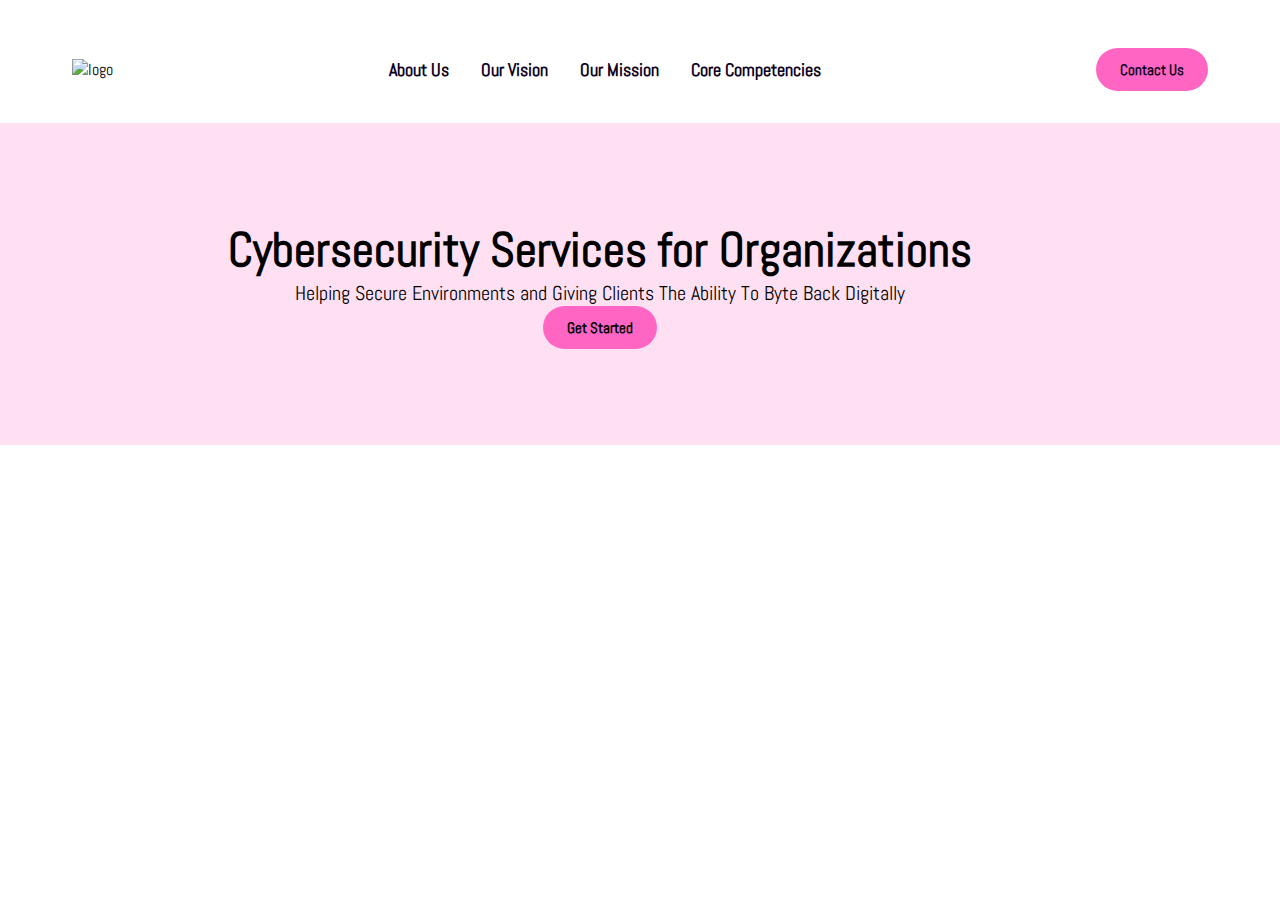
==== contact.html @ ececcbd9 "finally debugged the menu btn onclick! working on contact form page and styling for it" ====
<!DOCTYPE html>
<html lang="en">
<head>
    <meta charset="UTF-8">
    <meta name="viewport" content="width=device-width, initial-scale=1.0">
    <title>Contact Page</title>
    <link rel="stylesheet" href="styles-contact.css">
</head>
<body>

    <header>
        
        <nav class="nav-bar--container">
            <img src="assets/FullLogo_Transparent.png" class="logo_img" alt="logo" class="logo_img">
            <div class="nav__list--container">
                <ul class="nav__list">
                    <li class="nav__list-item">
                        <a href="#about" class="nav-link">About Us</a></li>
                    <li class="nav__list-item">
                        <a href="#vision" class="nav-link">Our Vision</a></li>
                    <li class="nav__list-item">
                        <a href="#mission" class="nav-link">Our Mission</a></li>
                    <li class="nav__list-item"><a href="#core-comp" class="nav-link">Core Competencies</a></li>
                </ul>
            </div>
            <div class="nav_btn-container">
                <button class="btn--primary src="#contact">
                    <a href="#contact">Contact Us</a>
                </button>
            </div>
            
        </nav>

        <div id="heading">
            <div class="heading_row">
                <img src="assets/FullLogo_Transparent.png" alt="" class="heading__logo-img">
                <h1 class="heading_title">Cybersecurity Services for Organizations</h1>
            <p class="heading-para">Helping Secure Environments and Giving Clients The Ability To Byte Back Digitally</p>
            <button class="heading-btn">Get Started</button>
            </div>
            
        </div>

    </header>

    <main>
        <section class="contact-form">
            <div class="contact-from_row">
                <form action="">
                    
                </form>
            </div>
        </section>
    </main>
</body>
</html>
---- styles-contact.css ----
@import url('https://fonts.googleapis.com/css2?family=Abel&display=swap');

* {
    box-sizing: border-box;
    font-family: 'Abel', sans-serif;
    margin: 0;
    padding: 0;
}

html {
    scroll-behavior: smooth;
}

body {
    max-width: 100vw;
    overflow-x: hidden;
    padding: 32px;
}

body {
    max-width: 100vw;
    overflow-x: hidden;
    padding: 32px;
}

section, #heading {
    padding: 96px 0;
}

h1{
    font-size: 3em;
}

h2 {
    font-size: 2.5rem;
    padding-bottom: 48px;
}

p {
    font-size: 20px;
}

li {
    list-style-type: none;
    display: flex;
}

a{
    text-decoration: none;
    position: relative;
    transition: all 300ms ease;
}

.nav__list-anchor{
    color:black;
    position: relative;
}

.nav__list-anchor:before {
    content: "";
    position: absolute;
    width: 0;
    height: 3px;
    bottom: 0;
    left: 0;
    background-color: #cbe615;
    visibility: hidden;
    transition: all 300ms ease-in-out;
}

.nav__list-anchor:hover::before {
    visibility: visible;
    width: 100%;
}

section {
    padding: 96px 0;
}
nav {
    display: flex;
    justify-content: space-between;
    align-items: center;
    margin: 16px 40px 32px;
}

a {
    color: #0e021f;
}

button {
    padding: 12px 24px;
    background-color: #ff66c4;
    border-radius: 30px;
    border: none;
    cursor: pointer;
    font-size: 15px;
    font-weight: 600;

}

button:hover {
    background-color: #c663a0;
}

/* NAV BAR */

.nav-bar--container {
    display: flex;
    max-width: 1200px;
    align-items: center;
    justify-content: space-between;
}

.logo_img {
    max-width:200px;
}


.nav__list{
    display: flex;
}

.nav__list-item {
    font-size: 18px;
    font-weight: 600;
    padding: 0 16px;
}

.nav-link:before {
    content: "";
    position: absolute;
    width: 0;
    height: 3px;
    bottom: 0;
    left: 0;
    background-color: #cbe615;
    visibility: hidden;
    transition: all 300ms ease-in-out;
}

.nav-link:hover::before {
    visibility: visible;
    width: 100%;
}

.btn--primary:hover {
    background-color: transparent;
    border: 1px solid #ff66c4;
}

.btn--secondary {
    background-color: transparent;
    border: 1px solid #ff66c4;
}

.btn--secondary:hover {
    background-color: #ff66c4;
}

/********************* HEADING ********************/

#heading {
    background-color: #ff66c433;
    margin: 0 -32px;
}

.heading_row {
    display: flex;
    flex-direction: column;
    align-items: center;
    justify-content: center;
    max-width: 1200px;
}

.heading__logo-img {
    max-height: 20vw;
}

.heading_title {

}
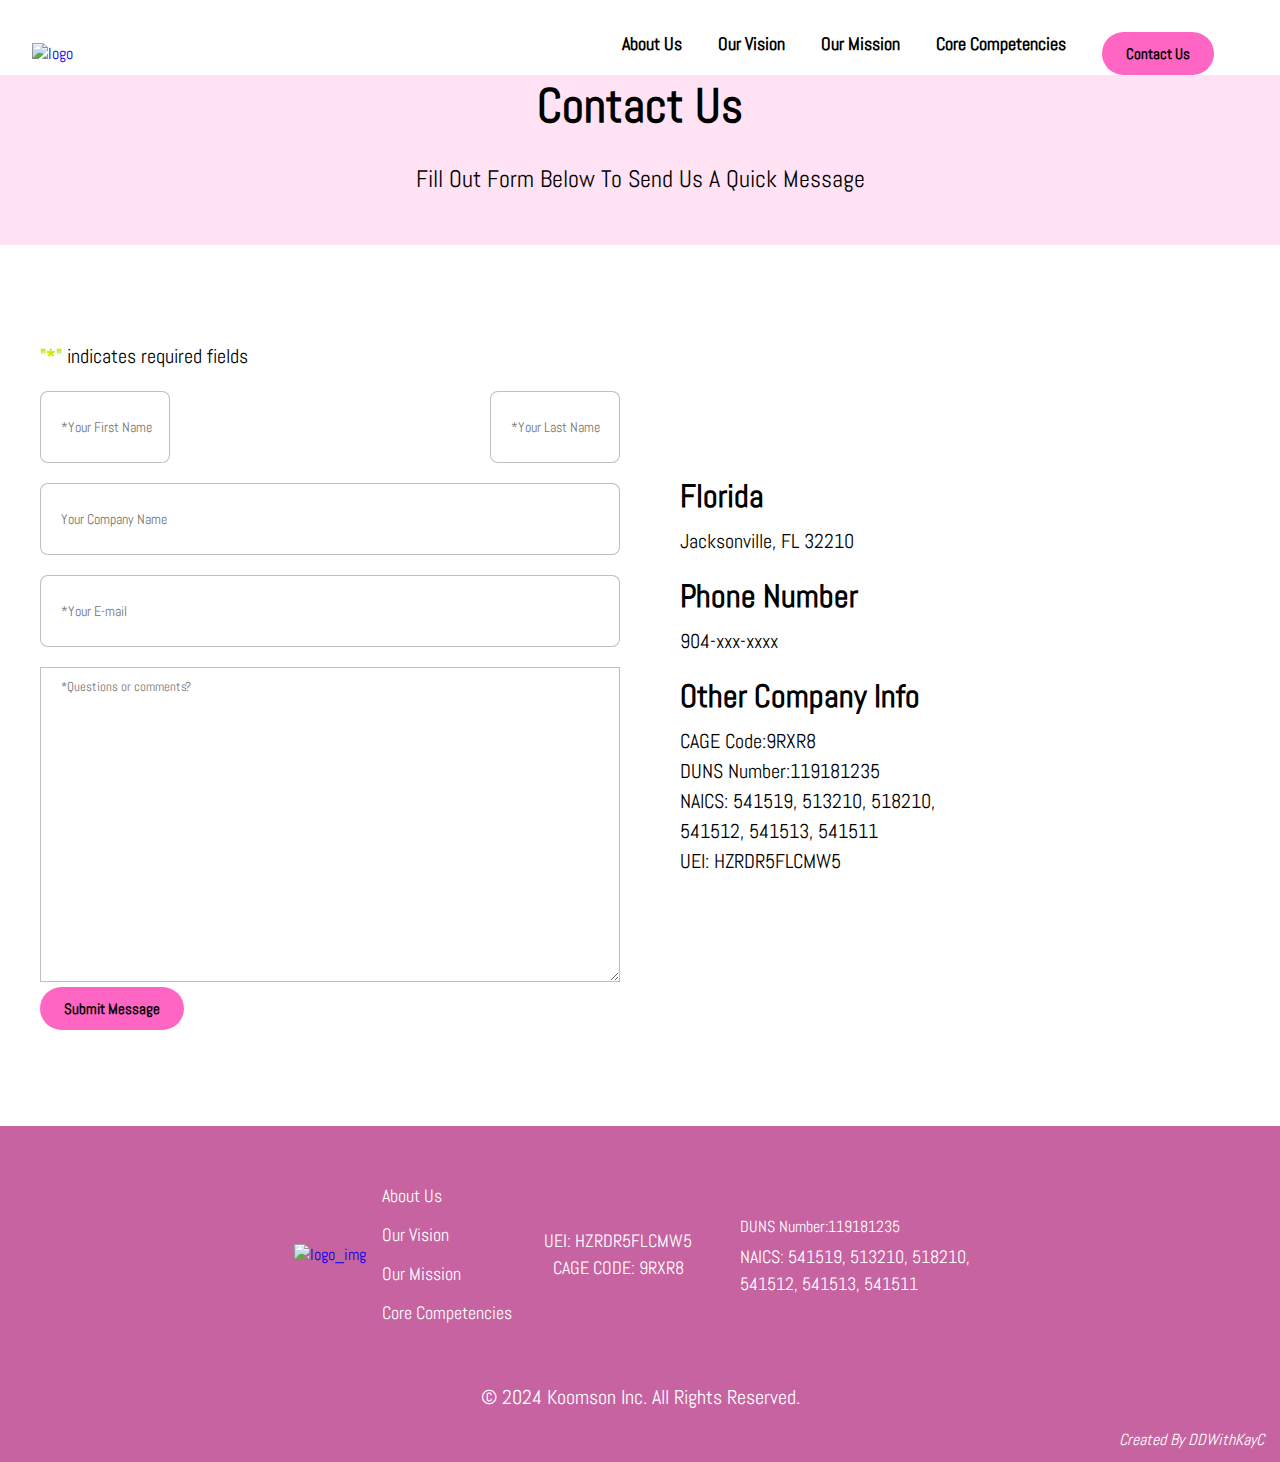
==== commit c680ae98: "styling contact section of contact page." ====
--- a/contact.html
+++ b/contact.html
@@ -1,56 +1,214 @@
 <!DOCTYPE html>
 <html lang="en">
+
 <head>
-    <meta charset="UTF-8">
-    <meta name="viewport" content="width=device-width, initial-scale=1.0">
-    <title>Contact Page</title>
-    <link rel="stylesheet" href="styles-contact.css">
+  <meta charset="UTF-8">
+  <meta name="viewport" content="width=device-width, initial-scale=1.0">
+  <title>Contact Page</title>
+  <link rel="stylesheet" href="contact.css">
+  <script src="https://kit.fontawesome.com/0b5ae10d2b.js" crossorigin="anonymous"></script>
+  <script src="index.js"></script>
 </head>
+
 <body>
-
-    <header>
-        
-        <nav class="nav-bar--container">
-            <img src="assets/FullLogo_Transparent.png" class="logo_img" alt="logo" class="logo_img">
-            <div class="nav__list--container">
-                <ul class="nav__list">
-                    <li class="nav__list-item">
-                        <a href="#about" class="nav-link">About Us</a></li>
-                    <li class="nav__list-item">
-                        <a href="#vision" class="nav-link">Our Vision</a></li>
-                    <li class="nav__list-item">
-                        <a href="#mission" class="nav-link">Our Mission</a></li>
-                    <li class="nav__list-item"><a href="#core-comp" class="nav-link">Core Competencies</a></li>
-                </ul>
-            </div>
-            <div class="nav_btn-container">
-                <button class="btn--primary src="#contact">
-                    <a href="#contact">Contact Us</a>
-                </button>
-            </div>
+  <header>
+    <nav>
+        <div class="nav__container">
+            <div class="logo__img-container">
+                <a href="#index.html">
+                    <img src="assets/FullLogo_Transparent.png" alt="logo" class="logo_img">
+                </a>
+            </div>
+            <ul class="nav__list">
+                <li class="nav__list-item">
+                    <a href="#about" class=
+                    "nav__list-anchor
+                    link__hover-effect">About Us</a>
+                </li>
+                <li class="nav__list-item">
+                    <a href="#vision" class=
+                    "nav__list-anchor
+                    link__hover-effect">Our Vision</a>
+                </li>
+                <li class=
+                "nav__list-item">
+                    <a href="#mission" class=
+                "nav__list-anchor
+                link__hover-effect">Our Mission</a>
+                </li>
+                <li class="nav__list-item">
+                    <a href="#core-comp" class=
+                    "nav__list-anchor
+                    link__hover-effect">Core Competencies</a>
+                </li>
+                <li class="nav__list-item nav_btn-container">
+                    <a href="/contact.html" target="_blank" class="btn__contact-link" id="btn-link">
+                    <button class="btn__contact">Contact Us</button></a>
+                </li>
+            </ul>
+
+        <!-- OPEN CLOSE MENU BTN -->
             
-        </nav>
-
-        <div id="heading">
-            <div class="heading_row">
-                <img src="assets/FullLogo_Transparent.png" alt="" class="heading__logo-img">
-                <h1 class="heading_title">Cybersecurity Services for Organizations</h1>
-            <p class="heading-para">Helping Secure Environments and Giving Clients The Ability To Byte Back Digitally</p>
-            <button class="heading-btn">Get Started</button>
+        <button class="btn__menu" onclick="openMenu()">
+            <i class="fa-solid fa-bars"></i>
+        </button>
+        <div class="menu__backdrop">
+            <a href="#" class="menu__logo-link">
+                <img src="assets/FullLogo_Transparent.png" alt="" class="logo_img-menu" onclick="closeMenu()">
+            </a>
+            <button class="btn__menu btn__menu--close" onclick="closeMenu()">
+                <i class="fa-solid fa-x"></i>
+            </button>
+            <ul class="menu__links">
+                <li class="menu__list-item">
+                    <a href="#about" class="menu__list-anchor" onclick="closeMenu()">About Us</a>
+                </li>
+                <li class="menu__list-item">
+                    <a href="#vision" class="menu__list-anchor" onclick="closeMenu()">Our Vision</a>
+                </li>
+                <li class="menu__list-item">
+                    <a href="#mission" class="menu__list-anchor" onclick="closeMenu()">Our Mission</a>
+                </li>
+                <li class="menu__list-item">
+                    <a href="#core-comp" class="menu__list-anchor" onclick="closeMenu()">Core Competencies</a>
+                </li>
+                <li class="menu__list-item">
+                    <a href="/contact.html" target="_blank" id="menu__btn-anchor" onclick="closeMenu()" >
+                        <button class="menu__btn-contact">Contact Us</button>
+                    </a>
+                </li>
+            </ul>
+            </div>
+        </div>
+    </nav>
+
+    <!-- HEADING -->
+
+    <div id="heading">
+        <img src="assets/FullLogo_Transparent.png" alt="" class="logo_img head_logo-img">
+        <h1>Contact Us</h1>
+        <p class="heading-para">Fill Out Form Below To Send Us A Quick Message</p>
+    </div>
+
+</header>
+
+  <main>
+    <!--------------------- CONTACT SECTION ----------------------->
+    <section class="contact__section">
+      <div class="contact__row">
+        <div class="contact__column contact__column--left">
+          <p class="key"><span class="green">"*"</span> indicates required fields</p>
+          <form id="contact__form" onsubmit="contact(event)">
+            <div class="firstAndLastNameInputs">
+              <div class="form__item">
+                <label class="form__item--label fName--label">First Name</label>
+                <input class="input text fName" name="user_name" type="text" placeholder="*Your First Name" required></input>
+              </div>
+              <div class="form__item">
+                <label class="form__item--label lName--label">Last Name</label>
+                <input class="input text lName" name="user_name" type="text" placeholder="*Your Last Name" required></input>
+              </div>
             </div>
             
-        </div>
-
-    </header>
-
-    <main>
-        <section class="contact-form">
-            <div class="contact-from_row">
-                <form action="">
-                    
-                </form>
-            </div>
-        </section>
-    </main>
+            <div class="form__item">
+              <label class="form__item--label">Company Name</label>
+              <input class="input text compName" name="user_name" type="text" placeholder="Your Company Name"></input>
+            </div>
+            <div class="form__item">
+              <label class="form__item--label">Email</label>
+              <input class="input  text email" name="user_email" type="email" placeholder="*Your E-mail" required></input>
+            </div>
+            <div class="form__item">
+              <label class="form__item--label">Message</label>
+              <textarea class="input textarea message" name="message" type="text" placeholder="*Questions or comments? " required></textarea>
+            </div>
+            <button id="contact__submit" class="form__submit">
+            Submit Message
+            </button>
+          </form>
+        </div>
+          <div class="contact__column contact__column--right">
+            <div class="icon-content--container location__content">
+              <figure class="icon__container">
+                <i id="content__icon" class="fa-solid fa-location-dot"></i>
+              </figure>
+              <div class="content__text--container">
+                <h3>Florida</h3>
+                <p class="contact__para">Jacksonville, FL 32210</p>
+              </div>
+            </div>
+            <div class="icon-content--container phone-number__content">
+              <figure class="icon__container">
+                <i id="content__icon" class="fa-solid fa-phone"></i>
+              </figure>
+              <div class="content__text--container">
+                <h3>Phone Number</h3>
+                <p class="contact__para">904-xxx-xxxx</p>
+              </div>
+            </div>
+            <div class="icon-content--container other-company-info__content">
+              <figure class="icon__container">
+                <i id="content__icon" class="fa-solid fa-circle-info"></i>
+              </figure>
+              <div class="content__text--container">
+                <h3>Other Company Info</h3>
+                <p class="contact__para other__info-para">CAGE Code:9RXR8</p>
+                <p class="contact__para other__info-para">DUNS Number:119181235</p>
+                <p class="contact__para other__info-para">NAICS: 541519, 513210, 518210,
+                <br> 
+                541512, 541513, 541511
+                </p>
+                <p class="contact__para">UEI: HZRDR5FLCMW5</p>
+              </div>
+            </div>
+          </div>
+      </div>
+    </section>
+    <footer id="footer">
+      <div class="footer row">
+        <div class="footer__top-row">
+          <div class="footer__logo-container">
+            <a href="#">
+              <img src="assets/FullLogo_Transparent.png" alt="logo_img" class="footer__logo-img">
+            </a>
+          </div>
+          <ul class="footer-list">
+            <li class="footer-list-item">
+              <a href="#about" class="footer__link-anchor">About Us</a>
+            </li>
+            <li class="footer-list-item">
+              <a href="#vision" class="footer__link-anchor">Our Vision</a>
+            </li>
+            <li class="footer-list-item">
+              <a href="#mission" class="footer__link-anchor">Our Mission</a>
+            </li>
+            <li class="footer-list-item">
+              <a href="#core-comp" class="footer__link-anchor">Core Competencies</a>
+            </li>
+          </ul>
+          <div class="other__company-info one">
+            <p class="company-info--text">UEI: HZRDR5FLCMW5</p>
+            <p class="company-info--text">CAGE CODE: 9RXR8</p>
+          </div>
+          <div class="other__company-info two>
+                      <p class="company-info--text">DUNS Number:119181235</p>
+            <p class="company-info--text">NAICS: 541519, 513210, 518210,
+              <br>
+              541512, 541513, 541511
+            </p>
+          </div>
+        </div>
+        <div class="footer__bottom-row">
+          <p>© 2024 Koomson Inc. All Rights Reserved.</p>
+        </div>
+        <div class="web__dev-signature">
+          <a href="https://ddwithkayc.com/" target="_blank" class="dev-signature">
+            <span class="footer-signature">Created By DDWithKayC</span>
+          </a>
+        </div>
+      </div>
+    </footer>
+  </main>
 </body>
+
 </html>--- a/contact.css
+++ b/contact.css
@@ -0,0 +1,504 @@
+@import url('https://fonts.googleapis.com/css2?family=Abel&display=swap');
+
+* {
+  box-sizing: border-box;
+  font-family: 'Abel', sans-serif;
+  margin: 0;
+  padding: 0;
+}
+
+html {
+  scroll-behavior: smooth;
+}
+
+body {
+  max-width: 100vw;
+  overflow-x: hidden;
+  padding: 32px;
+}
+
+section, #heading {
+  padding: 96px 0;
+}
+
+h1{
+  font-size: 3em;
+}
+
+h2 {
+  font-size: 2.5rem;
+  padding-bottom: 48px;
+}
+
+h3 {
+  font-size: 32px;
+  font-weight: 700;
+  padding-bottom: 10px;
+}
+
+p {
+  font-size: 20px;
+  line-height: 1.5;
+}
+
+li {
+  list-style-type: none;
+  display: flex;
+}
+
+a{
+  text-decoration: none;
+  position: relative;
+  transition: all 300ms ease;
+}
+
+.nav__list-anchor{
+  color:black;
+  position: relative;
+}
+
+.nav__list-anchor:before {
+  content: "";
+  position: absolute;
+  width: 0;
+  height: 3px;
+  bottom: 0;
+  left: 0;
+  background-color: #cbe615;
+  visibility: hidden;
+  transition: all 300ms ease-in-out;
+}
+
+.nav__list-anchor:hover::before {
+  visibility: visible;
+  width: 100%;
+}
+
+section {
+  padding: 96px 0;
+}
+
+.row {
+  max-width: 1200px;
+  align-items: center;
+  justify-content: center;
+}
+
+button {
+  padding: 12px 24px;
+  background-color: #ff66c4;
+  border-radius: 30px;
+  border: none;
+  cursor: pointer;
+  font-size: 15px;
+  font-weight: 600;
+  transition: all 300ms ease-in-out;
+}
+
+button:active {
+  transform: scale(1.1);
+}
+
+button:hover {
+  background-color: #c663a0;
+  transform: scale(0.9);
+}
+
+.key {
+  margin-bottom: 20px;
+}
+
+.green {
+  color: #cbe615;
+  font-weight: 600;
+}
+
+input {
+  display: flex;
+  border: 1px solid rgb(0, 0, 0, 0.25);
+  border-radius: 8px;
+  margin-bottom: 20px;
+  flex-wrap: wrap;
+  width: 100%;
+}
+
+input::placeholder {
+  padding: 20px;
+  font-size: 14px;
+}
+
+label {
+  display: none;
+}
+
+
+/* NAV BAR */
+
+.nav {
+  display: flex;
+}
+
+.nav__container {
+  max-width: 1200px;
+  width: 100%;
+  display: flex;
+  align-items: center;
+  justify-content: space-between;
+}
+
+.logo_img {
+  max-width:200px;
+}
+
+
+.nav__list{
+  display: flex;
+}
+
+.nav__list-item {
+  font-size: 18px;
+  font-weight: 600;
+  padding: 0 18px;
+}
+
+.btn--primary:hover {
+  background-color: transparent;
+  border: 1px solid #ff66c4;
+}
+
+.btn__menu {
+  background-color: transparent;
+  font-size: 30px;
+  text-align: center;
+  border: none;
+  color: #0e021f;
+  display: none;
+}
+
+.btn__menu:hover {
+  background-color: transparent;
+  opacity: .8;
+}
+
+.menu__backdrop {
+  position: absolute;
+  background-color: white;
+  top: 0;
+  left: 0;
+  right: 0;
+  bottom: 0;
+  z-index: 100;
+  max-height: fit-content;
+  justify-content: center;
+  align-items: center;
+  transition: all 300ms ease;
+  opacity: 0;
+  visibility: hidden;
+}
+
+.logo_img-menu {
+  position: absolute;
+  width: 18vw;
+  transition: all 300ms ease;
+}
+
+.logo_img-menu:hover {
+  cursor: pointer;
+  transform: scale(1.1);
+}
+
+.menu--open .menu__backdrop {
+  opacity: 1;
+  visibility: visible;
+}
+
+.menu--open {
+  max-height: 50vh;
+  overflow-y: hidden;
+}
+
+.menu__links {
+  display: flex;
+  flex-direction: column;
+  align-items: center;
+}
+
+.menu__list-item {
+  padding: 8px 0;
+}
+
+.menu__list-anchor {
+  font-size: 20px;
+  color: #0e021f;
+}
+
+.menu__list-anchor:before {
+  content: "";
+  position: absolute;
+  width: 100%;
+  height: 0;
+  bottom: 0;
+  left: 0;
+  background-color: #cbe615;
+  visibility: hidden;
+  transition: all 300ms ease-in-out;
+}
+
+.menu__list-anchor:hover::before {
+  visibility: visible;
+  width: 100%;
+}
+
+#menu__btn-anchor {
+  font-size: 18px;
+}
+
+#menu__btn-anchor:active {
+  color: #0e021f;
+}
+
+.btn__menu--close {
+  position: absolute;
+  right: 10px;
+  top: 10px;
+  color: #0e021f;
+}
+
+.menu__btn-contact {
+  font-size: 18px;
+  font-weight: 500;
+}
+
+/********************* HEADER SECTION ********************/
+
+#heading {
+  background-color: #ff66c42f;
+  display: flex;
+  flex-direction: column;
+  align-items: center;
+  margin: 0 -32px;
+  padding: 0 0 48px 0;
+}
+
+.head_logo-img {
+  max-width: 12vw;
+}
+
+.heading-para {
+    font-size: 1.5em;
+    margin-top: 25px;
+}
+
+.heading-btn {
+    font-size: 20px;
+    margin-top: 50px;
+    padding: 20px 52px;
+}
+
+/*********************** CONTACT SECTION *************************/
+
+.contact__row {
+  max-width: 1200px;
+  display: flex;
+  align-items: center;
+  justify-content: center;
+  margin: 0 auto;
+}
+
+.contact__column--left {
+  display: flex;
+  flex-direction: column;
+  width: 100%;
+  margin-right: 20px;
+}
+
+.firstAndLastNameInputs {
+  display: flex;
+  justify-content: space-between;
+  width: 100%;
+}
+
+.fName, .lName {
+  width: 100%;
+  max-width: 17vw;
+}
+
+.text {
+  height: 8vh;
+}
+
+.textarea {
+  border: 1px solid rgb(0, 0, 0, 0.25);
+  height: 35vh;
+  width: 100%;
+}
+
+.textarea::placeholder {
+  padding: 10px 0 0 20px;
+}
+
+.contact__column--right{
+  width: 100%;
+  max-width: 50%;
+  margin-left: 20px;
+}
+
+.icon-content--container {
+  display: flex;
+}
+
+.icon__container {
+  margin-right: 20px;
+}
+
+.content__text--container {
+  display: flex;
+  flex-direction: column;
+}
+
+#content__icon {
+  font-size: 34px;
+  color: #ff66c4;
+}
+
+.fa-phone {
+  transform: rotate(90deg) scale(-1);
+}
+
+.contact__para {
+  padding-bottom: 20px;
+}
+
+.other__info-para {
+  padding-bottom: 0;
+}
+
+/**************************** FOOTER *******************************/
+
+#footer {
+  background-color: #c663a0;
+  margin: 0 -32px -32px;
+  padding: 50px 0;
+  position: relative;
+  }
+  
+  .footer.row {
+  max-width: 1500px;
+  display: flex;
+  flex-direction: column;
+  align-items: center;
+  justify-content: space-between;
+  margin: 0 auto;
+  width: 100%;
+  }
+  
+  .footer__top-row {
+  display: flex;
+  align-items: center;
+  justify-content: center;
+  padding-right: 0;
+  margin-bottom: 50px;
+  }
+  
+  .footer-list {
+  display: flex;
+  flex-direction: column;
+  justify-content: center;
+  max-width: calc(100% / 2);
+  }
+  
+  .footer__logo-img {
+  max-height: 22vh;
+  padding: 0 8px;
+  text-align: left;
+  transition: all 300ms ease;
+  }
+  
+  .footer__logo-img:hover {
+  cursor: pointer;
+  transform: scale(1.1);
+  }
+  
+  .footer-list-item {
+  color: white;
+  padding: 8px;
+  }
+  
+  .other__company-info {
+  display: flex;
+  flex-direction: column;
+  justify-content: end;
+  color: white;
+  line-height: 2;
+  padding: 0 24px;
+  max-width: calc(100% / 2);
+  text-align: left;
+  }
+  
+  .other__company-info.one {
+  align-items: center;
+  justify-content: space-between;
+  }
+  
+  .other__company-info.two {
+  padding: 0 24px;
+  }
+  
+  .company-info--text {
+  font-size: 18px;
+  }
+  
+  .footer__bottom-row {
+  color: white;
+  display: flex;
+  flex-direction: column;
+  justify-content: center;
+  }
+  
+  .footer__link-anchor {
+  color:white;
+  font-size: 18px;
+  position: relative;
+  }
+  
+  .footer__link-anchor:before {
+  content: "";
+  position: absolute;
+  width: 0;
+  height: 3px;
+  bottom: 0;
+  left: 0;
+  background-color: #cbe615;
+  visibility: hidden;
+  transition: all 300ms ease-in-out;
+  }
+  
+  .footer__link-anchor:hover:before {
+    visibility: visible;
+    width: 100%;
+  }
+  
+  .web__dev-signature {
+    position: absolute;
+    padding: 0 16px 12px 0;
+    bottom: 0;
+    right: 0;
+  }
+  
+  .dev-signature {
+    color: white;
+    font-style: italic;
+  }
+  
+  .dev-signature:hover {
+    opacity: .7;
+    transform: scale(0.8);
+  }
+  
+  .dev-signature:active {
+    transform: scale(1.1);
+  }
+  
+  .footer-signature:hover {
+    
+  }